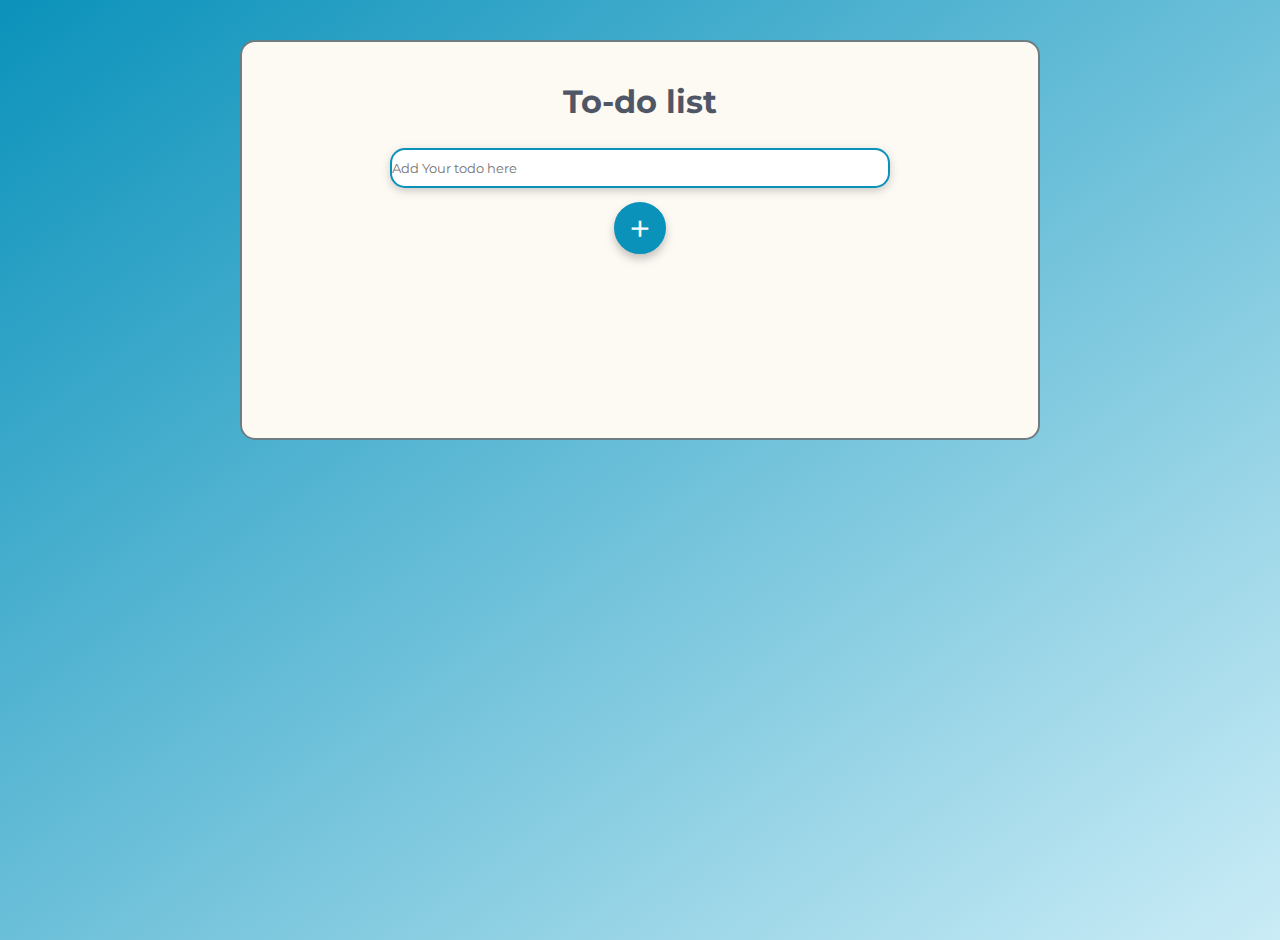
==== to-do list/index.html @ a329f979 "Add files via upload" ====
<!DOCTYPE html>
<html lang="en">
<head>
    <meta charset="UTF-8">
    <meta name="viewport" content="width=device-width, initial-scale=1.0">
    <title>To-do list</title>
    <link rel="stylesheet" href="styles.css">
    <link href="https://fonts.googleapis.com/css2?family=Montserrat:ital,wght@0,400;0,500;0,700;1,400&display=swap" rel="stylesheet">
</head>
<body>
    <main></main>
        <div class="container">
            
            <div class="toDoList">
                
                <h1>To-do list</h1>
                
                <div class="input-wrapper">
                    <input id="input" type="text" name="input" placeholder="Add Your todo here">
                    <button id="button">+</button>
                </div>

                <div id="listOfTasks" class="listOfTasks"></div>
                
            </div>
            
        </div>
    

    <script src="app.js"></script>
</body>
</html>
---- to-do list/styles.css ----
* {
    margin: 0;
    padding: 0;
    box-sizing: border-box;
}

body {
    background: linear-gradient(to bottom right, rgb(11, 146, 187),  rgb(202, 236, 246));
    height: 100vh;
}

main {
    margin-bottom: 40px;
}

h1 {
    text-align: center;
    color: #4F5665;
    font-family: 'Montserrat', Arial, sans-serif;
}

.input-wrapper {
    max-width: 550px;
    height: 160px;
    padding: 20px 0;
    margin: auto;
    display: flex;
    flex-direction: column;
    justify-content: space-between;
}

#input {
    width: 500px;
    height: 40px;
    border-radius: 15px;
    border: 2px solid rgb(11, 146, 187);
    display: block;
    margin: auto;
    outline: none;
    box-shadow: 0 3px 8px 0 rgba(116, 115, 115, 0.35);
    font-family: 'Montserrat', Arial, sans-serif;
}

#input:focus{
    width: 500px;
    height: 40px;
    border-radius: 15px;
    border: 2px solid rgb(13, 172, 221);
    display: block;
    margin: auto;
    background-color: rgb(202, 236, 246);
    box-shadow: 0 5px 8px 0 rgba(93, 90, 90, 0.35)
}

#button {
    width: 52px;
    height: 52px;
    border: 2px solid  rgb(11, 146, 187);
    background-color: rgb(11, 146, 187);
    border-radius: 50%;
    color: white;
    font-size: 38px;
    justify-self: right;
    display: block;
    margin: auto;
    outline: none;
    cursor: pointer;
    box-shadow: 0 5px 8px 0 rgba(93, 90, 90, 0.35);
    font-family: 'Montserrat', Arial, sans-serif;
}

#button:hover {
    background-color: white;
    color:rgb(11, 146, 187);
    box-shadow: 0 8px 8px 0 rgba(93, 90, 90, 0.35)
}


.container {
    margin-top: 40px ;
    max-width: 800px;
    min-height: 400px;
    background-color: rgb(253, 249, 243);
    border: 2px solid rgb(110, 125, 129);
    margin: auto;
    border-radius: 15px;
}

.toDoList {
    padding-top: 40px ;
    width: 90%;
    margin: auto;
}

#listOfTasks {
    padding: 20px 0;
    width: 550px;
    margin: auto;
}

.styleOfTasks {
    font-size: 25px;
    color: rgb(29, 162, 202);
    font-weight: 500;
    padding: 34px 0;
    text-align: center;
    border-bottom: 2px dotted  rgb(11, 146, 187);
    font-family: 'Montserrat', Arial, sans-serif;
}

.delete {
    font-size: 20px;
    color: rgb(190, 48, 48);
    font-weight: 500;
    margin-left: 15px;
    padding: 3px;
    border: 1px solid transparent;
    font-family: 'Montserrat', Arial, sans-serif;
    cursor: pointer;
}

.delete:hover {
    border: 1px solid rgb(190, 48, 48);
}
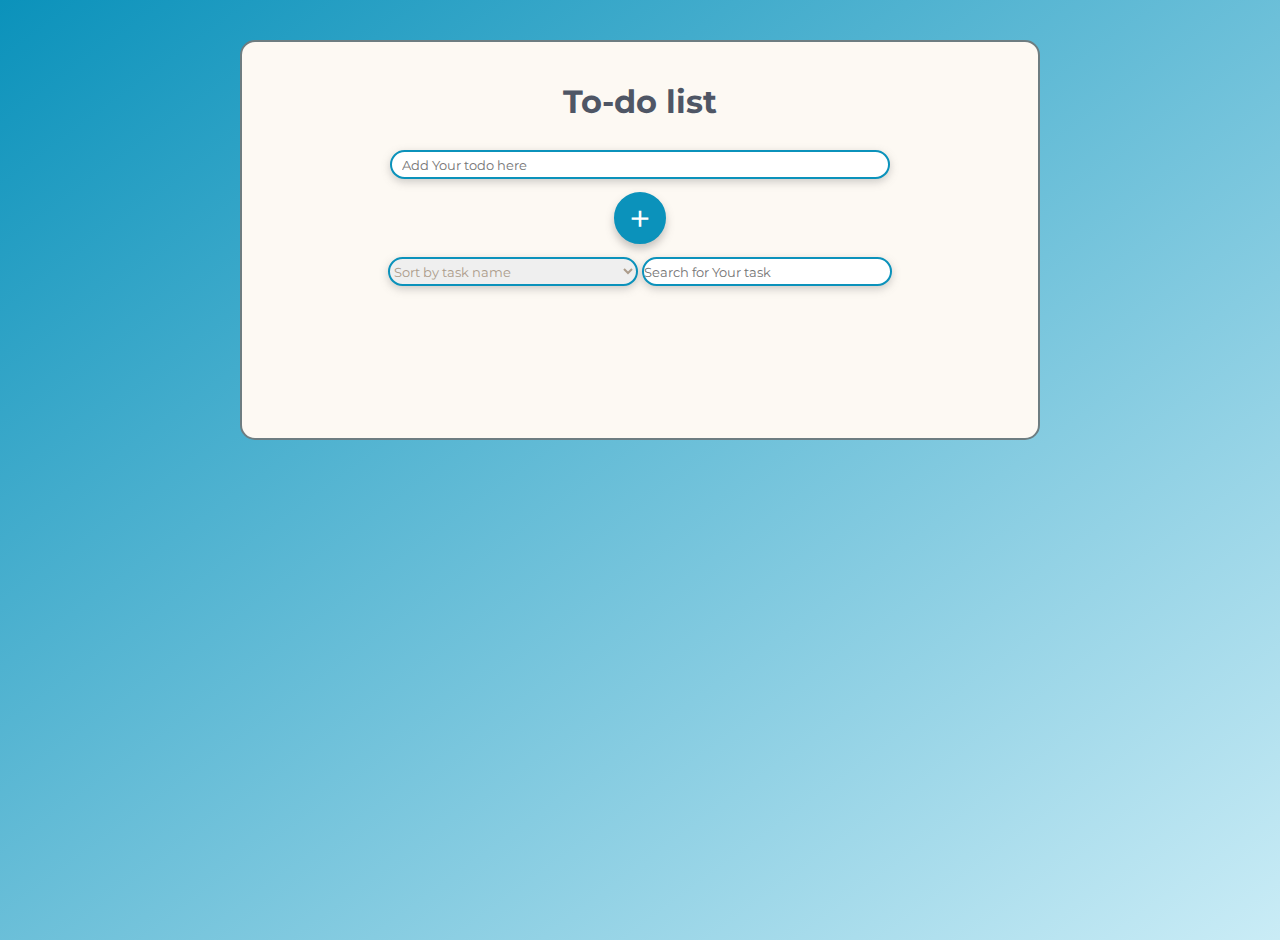
==== commit 4a043f60: "Add files via upload" ====
--- a/to-do list/index.html
+++ b/to-do list/index.html
@@ -15,12 +15,24 @@
                 
                 <h1>To-do list</h1>
                 
-                <div class="input-wrapper">
+                <form>
                     <input id="input" type="text" name="input" placeholder="Add Your todo here">
-                    <button id="button">+</button>
-                </div>
+                    
+                    <div id="button-wrapper">
+                        <button id="button">+</button>
+                    </div>
+                   
+                    <div id="select-and-filter-wrapper">
+                        <select id="sort">
+                            <option value="name">Sort by task name</option>
+                            <option value="date">Sort by task date</option>
+                        </select>
+                        <input type="text" id="filter" placeholder="Search for Your task">
+                    </div>
+                </form>
+                <div id="listOfTasks" class="listOfTasks"></div>
+              
 
-                <div id="listOfTasks" class="listOfTasks"></div>
                 
             </div>
             
--- a/to-do list/styles.css
+++ b/to-do list/styles.css
@@ -6,7 +6,7 @@
 
 body {
     background: linear-gradient(to bottom right, rgb(11, 146, 187),  rgb(202, 236, 246));
-    height: 100vh;
+    min-height: 100vh;
 }
 
 main {
@@ -19,19 +19,25 @@
     font-family: 'Montserrat', Arial, sans-serif;
 }
 
-.input-wrapper {
+form {
     max-width: 550px;
-    height: 160px;
-    padding: 20px 0;
+    height: 170px;
+    padding: 29px 0;
     margin: auto;
-    display: flex;
+    display: flex; 
     flex-direction: column;
-    justify-content: space-between;
+    justify-content: space-between; 
+}
+
+#select-and-filter-wrapper {
+    margin: auto;
+    max-width: 550px;
 }
 
 #input {
     width: 500px;
-    height: 40px;
+    height: 29px;
+    padding: 10px;
     border-radius: 15px;
     border: 2px solid rgb(11, 146, 187);
     display: block;
@@ -41,15 +47,28 @@
     font-family: 'Montserrat', Arial, sans-serif;
 }
 
-#input:focus{
-    width: 500px;
-    height: 40px;
+#sort, #filter {
+    width: 250px;
+    height: 29px;
     border-radius: 15px;
-    border: 2px solid rgb(13, 172, 221);
-    display: block;
-    margin: auto;
+    border: 2px solid rgb(11, 146, 187);
+    display: inline-block;
+    outline: none;
+    box-shadow: 0 3px 8px 0 rgba(116, 115, 115, 0.35);
+    font-family: 'Montserrat', Arial, sans-serif;
+}
+
+#input:focus, #sort:focus, #filter:focus {
     background-color: rgb(202, 236, 246);
     box-shadow: 0 5px 8px 0 rgba(93, 90, 90, 0.35)
+}
+
+select {
+    color: #ac9c8b;
+}
+
+#button-wrapper {
+    padding: 13px 0;
 }
 
 #button {
@@ -121,4 +140,13 @@
 
 .delete:hover {
     border: 1px solid rgb(190, 48, 48);
+}
+
+.date {
+    display: block;
+    text-align: center;
+    font-family: 'Montserrat', Arial, sans-serif;
+    color: rgb(100, 97, 97);
+    font-size: 15px;
+    padding-top: 10px;
 }